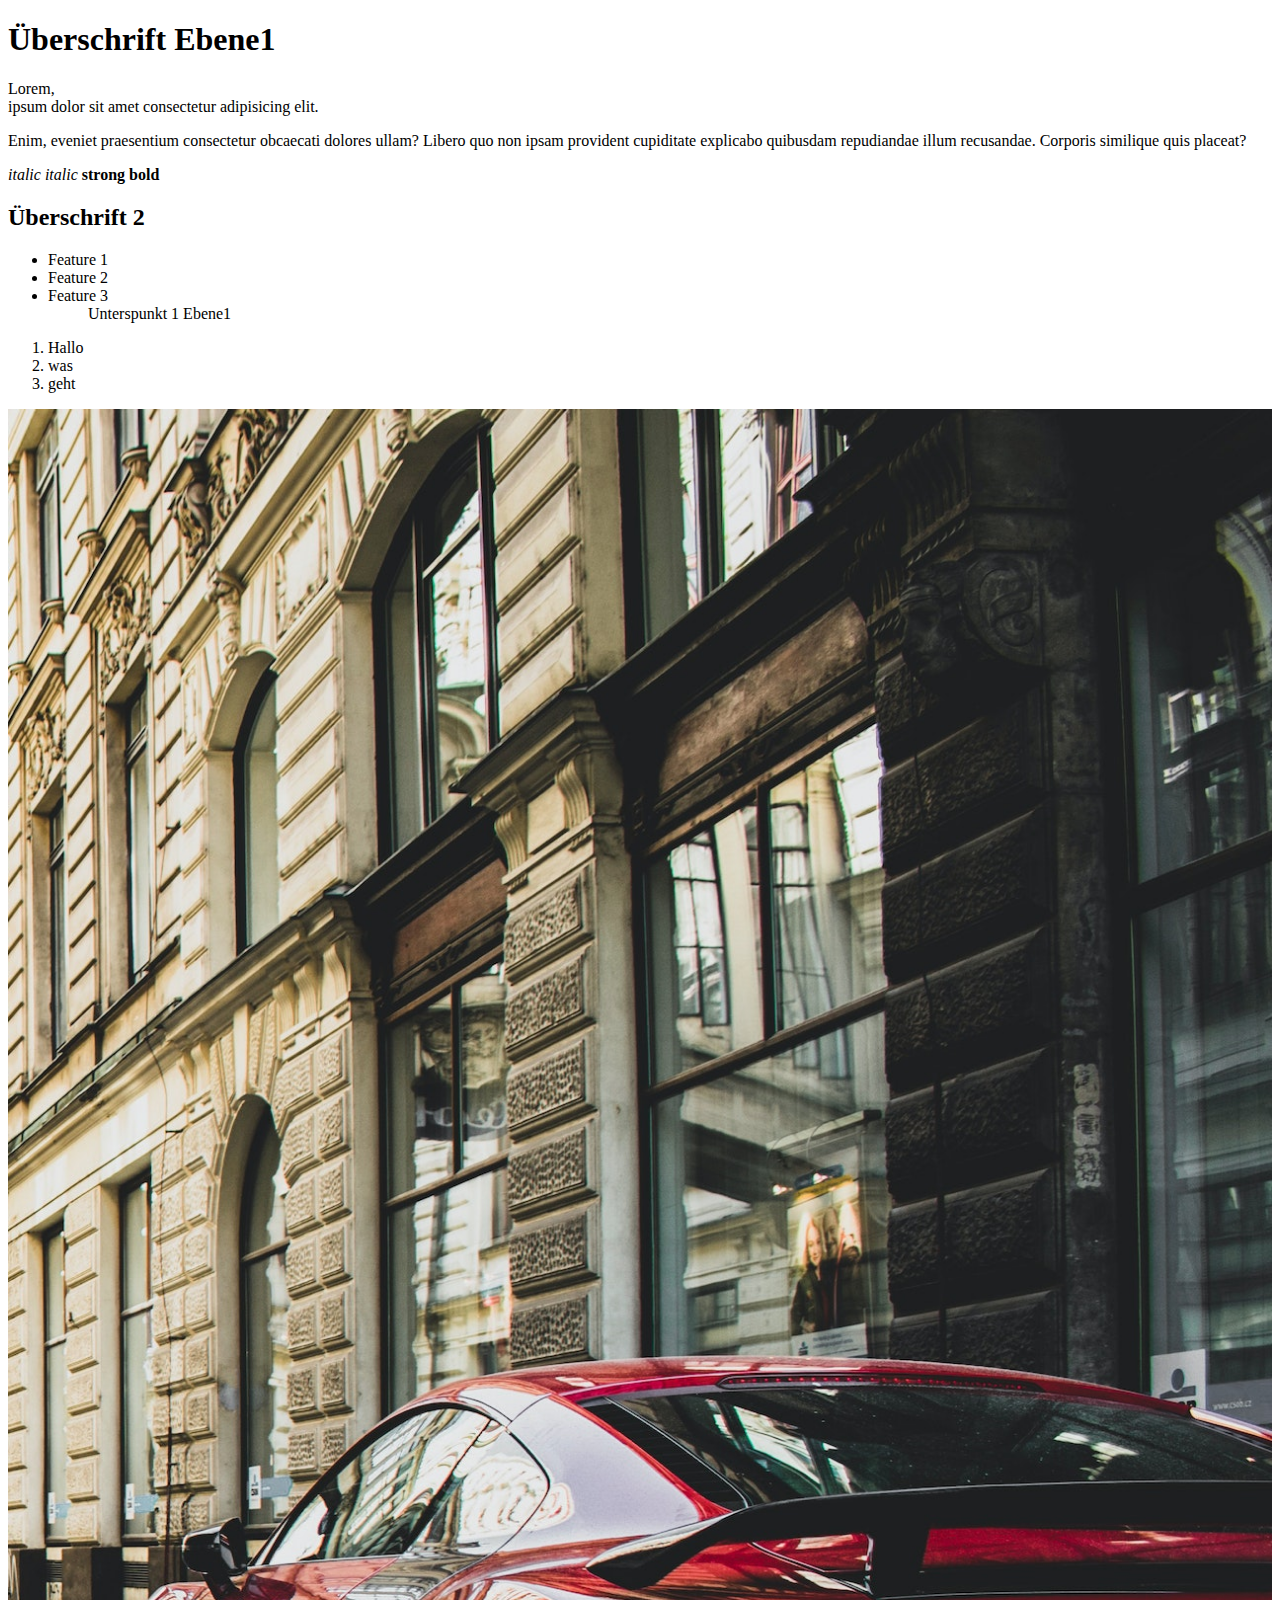
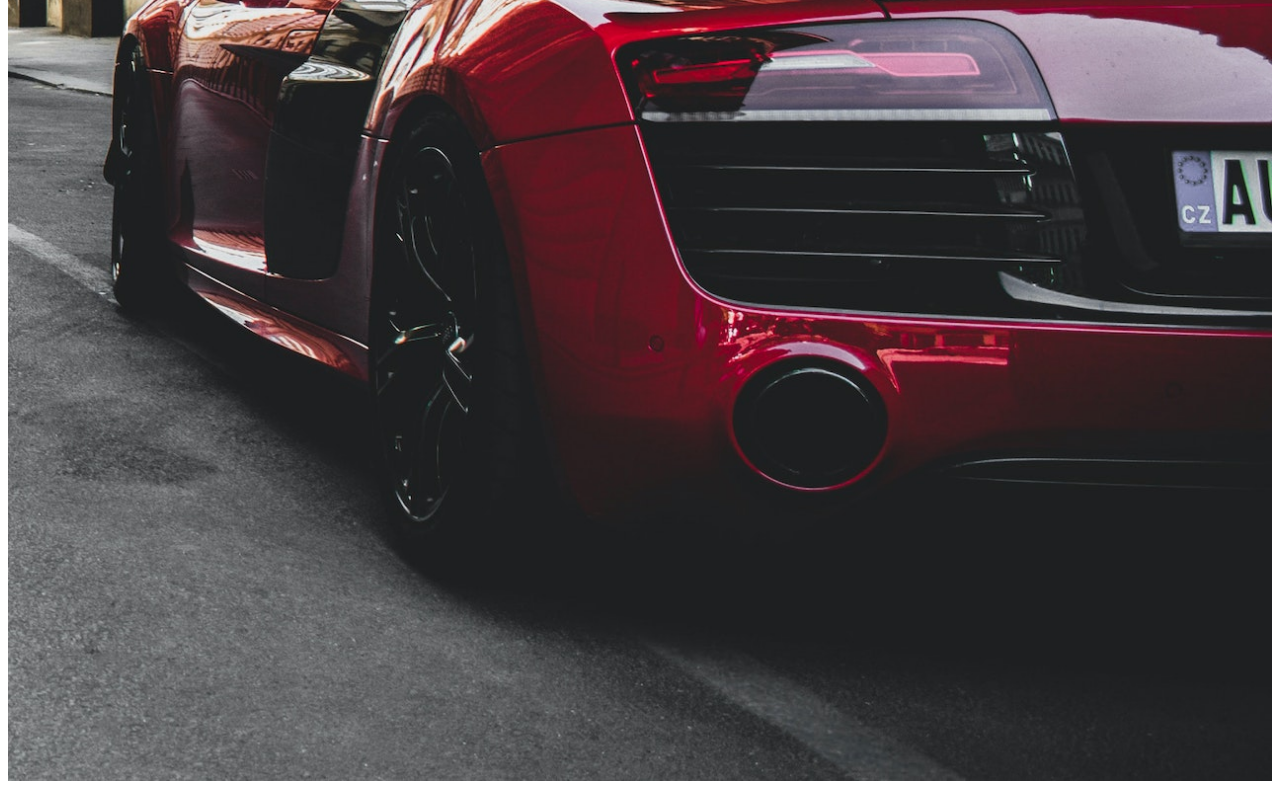
==== index.html @ d90f34ba "First commit" ====
<!DOCTYPE html>
<html lang="en">
            <head>
                <meta charset="UTF-8">
                <meta name="viewport" content="width=device-width, initial-scale=1.0">
                <title>Dokument</title>
            </head>
            <body>    


                <h1>Überschrift Ebene1

                </h1>
               Lorem,<br> ipsum dolor sit amet consectetur adipisicing elit.
               <p>Enim, eveniet praesentium consectetur obcaecati dolores ullam? Libero quo non ipsam provident cupiditate explicabo quibusdam repudiandae illum recusandae. Corporis similique quis placeat? </p> 


                <i>italic</i>
                <em>italic</em>
                <strong>strong</strong>
                <b>bold</b> 
                <h2>Überschrift 2</h2>



                <ul>
                    <li>Feature 1</li> 
                    <li>Feature 2</li>
                    <li>
                        Feature 3
                        <ul>Unterspunkt 1 Ebene1</ul>

                    </li>
                </ul>
                


                <ol> 
                    <li>Hallo</li>
                    <li>was</li>
                    <li>geht</li>

                </ol>

                <!-- 
                    
                    
                    Text für Kommentar 
                
                
                -->

               
               
                <img src="pexels-yurii-hlei-1545743.jpg" width="100%" alt="">
          </body>
</html>
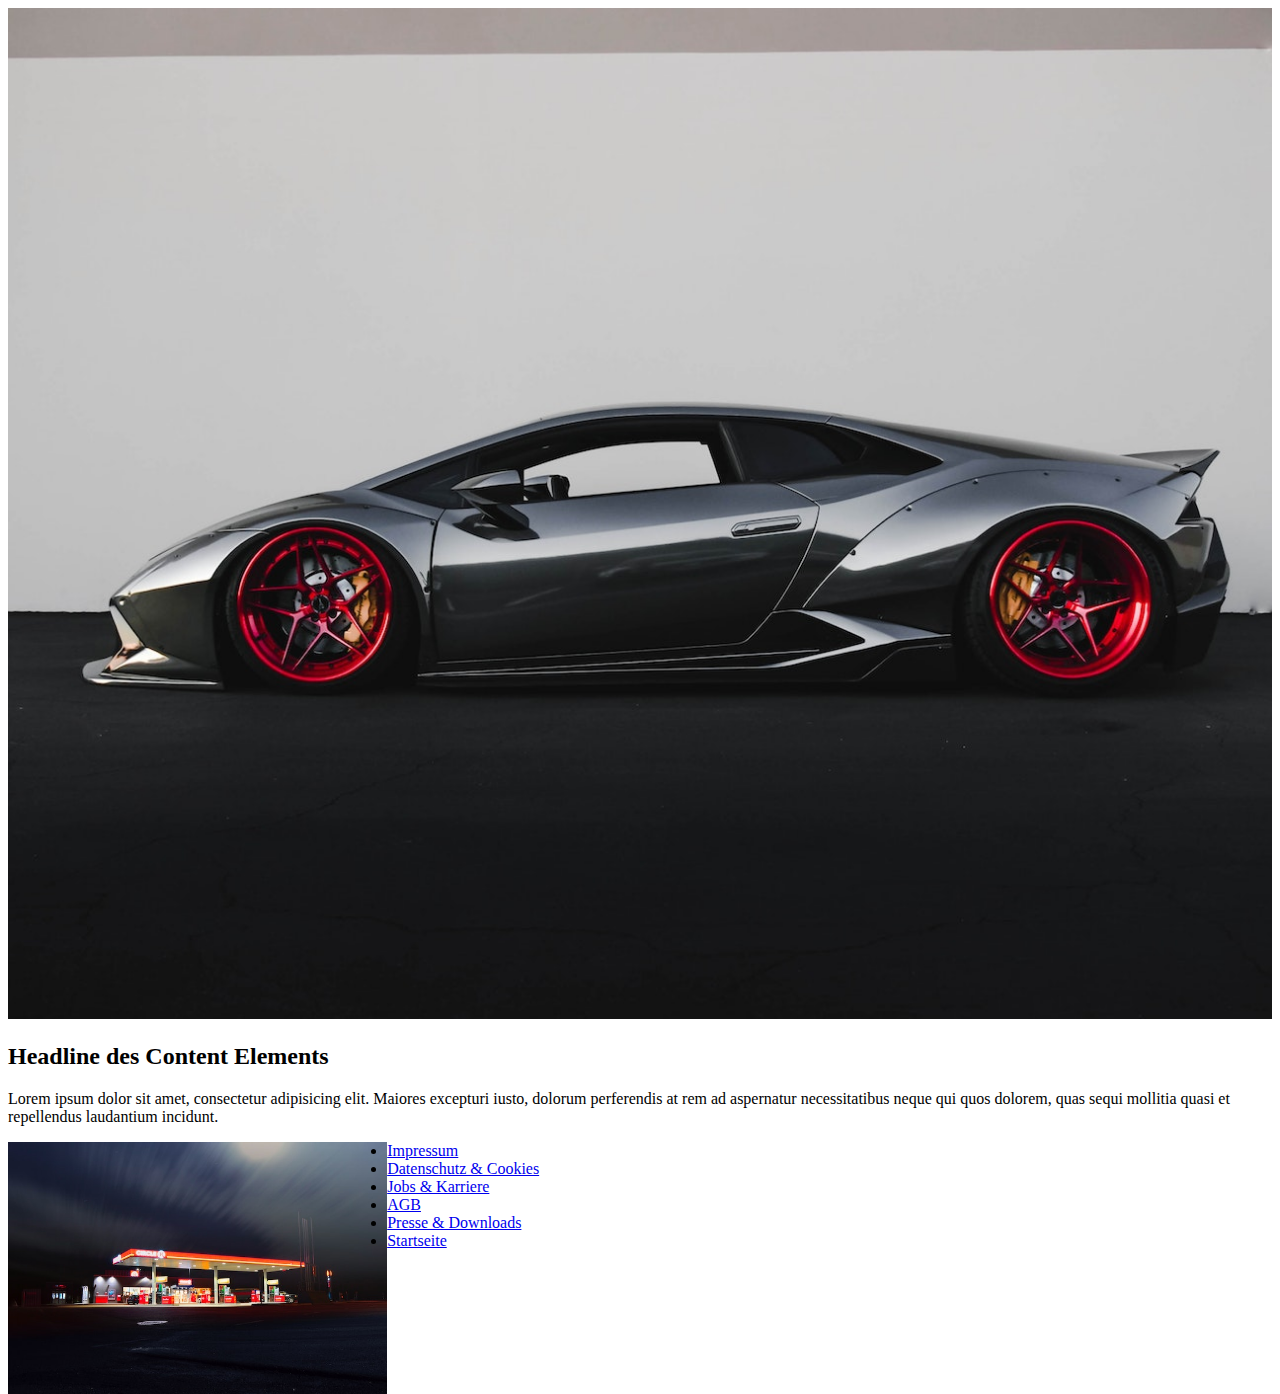
==== commit 96ea434f: "begin basic html structure" ====
--- a/index.html
+++ b/index.html
@@ -1,57 +1,58 @@
 <!DOCTYPE html>
 <html lang="en">
-            <head>
-                <meta charset="UTF-8">
-                <meta name="viewport" content="width=device-width, initial-scale=1.0">
-                <title>Dokument</title>
-            </head>
-            <body>    
+    <head>
+        <meta charset="UTF-8">
+        <meta name="viewport" content="width=device-width, initial-scale=1.0">
+        <title>First own website</title>
+    </head>
+<body>  
+    
+    
+    <div class="wrapper">
+
+        <header id="mainHeader">
+            <img src="Lambo.jpg" width="100%" alt="">
 
 
-                <h1>Überschrift Ebene1
+        </header>
 
-                </h1>
-               Lorem,<br> ipsum dolor sit amet consectetur adipisicing elit.
-               <p>Enim, eveniet praesentium consectetur obcaecati dolores ullam? Libero quo non ipsam provident cupiditate explicabo quibusdam repudiandae illum recusandae. Corporis similique quis placeat? </p> 
+        <main> 
+
+            <!-- Content Elemente werden in Sektionenn unterteilt -->
+            <!-- Content elements are beeing strucured in sections -->
 
 
-                <i>italic</i>
-                <em>italic</em>
-                <strong>strong</strong>
-                <b>bold</b> 
-                <h2>Überschrift 2</h2>
+             <!-- Content elements BEGIN -->
+            <section>
+                <div style="float: left; max-width: 100%"> 
+                    <h2>Headline des Content Elements</h2>
+                    <p>Lorem ipsum dolor sit amet, consectetur adipisicing elit. Maiores excepturi iusto, dolorum perferendis at rem ad aspernatur necessitatibus neque qui quos dolorem, quas sequi mollitia quasi et repellendus laudantium incidunt.</p>
+                </div>
+            
+                <img style="float: left; max-width:100%;" src="Tankstelle.jpg" width="30%" alt="Content Element 1 Bild" >
 
 
+            </section>
+        </main>
 
-                <ul>
-                    <li>Feature 1</li> 
-                    <li>Feature 2</li>
-                    <li>
-                        Feature 3
-                        <ul>Unterspunkt 1 Ebene1</ul>
+        <footer>
+            
+             <div class="inner wrapper">
+              <ul>
+                 <!-- a als Anchor Link innerhalb des selben Dokuments -->
+                <li><a href="impressum.html">Impressum</a></li>
+                <li><a href="https://www.amazon.de/gp/help/customer/display.html?nodeId=201909010&ref_=footer_privacy">Datenschutz &amp; Cookies</a></li>
+                <li><a href="jobs/karriere.html">Jobs &amp; Karriere</a></li>
+                <li><a href="#">AGB</a></li>
+                <li><a href="#">Presse &amp; Downloads</a></li>
+                <li><a href="/">Startseite</a></li>
 
-                    </li>
-                </ul>
-                
+              </ul>
+                 
+             </div>
+        </footer>
+    </div>
 
 
-                <ol> 
-                    <li>Hallo</li>
-                    <li>was</li>
-                    <li>geht</li>
-
-                </ol>
-
-                <!-- 
-                    
-                    
-                    Text für Kommentar 
-                
-                
-                -->
-
-               
-               
-                <img src="pexels-yurii-hlei-1545743.jpg" width="100%" alt="">
-          </body>
+</body>
 </html>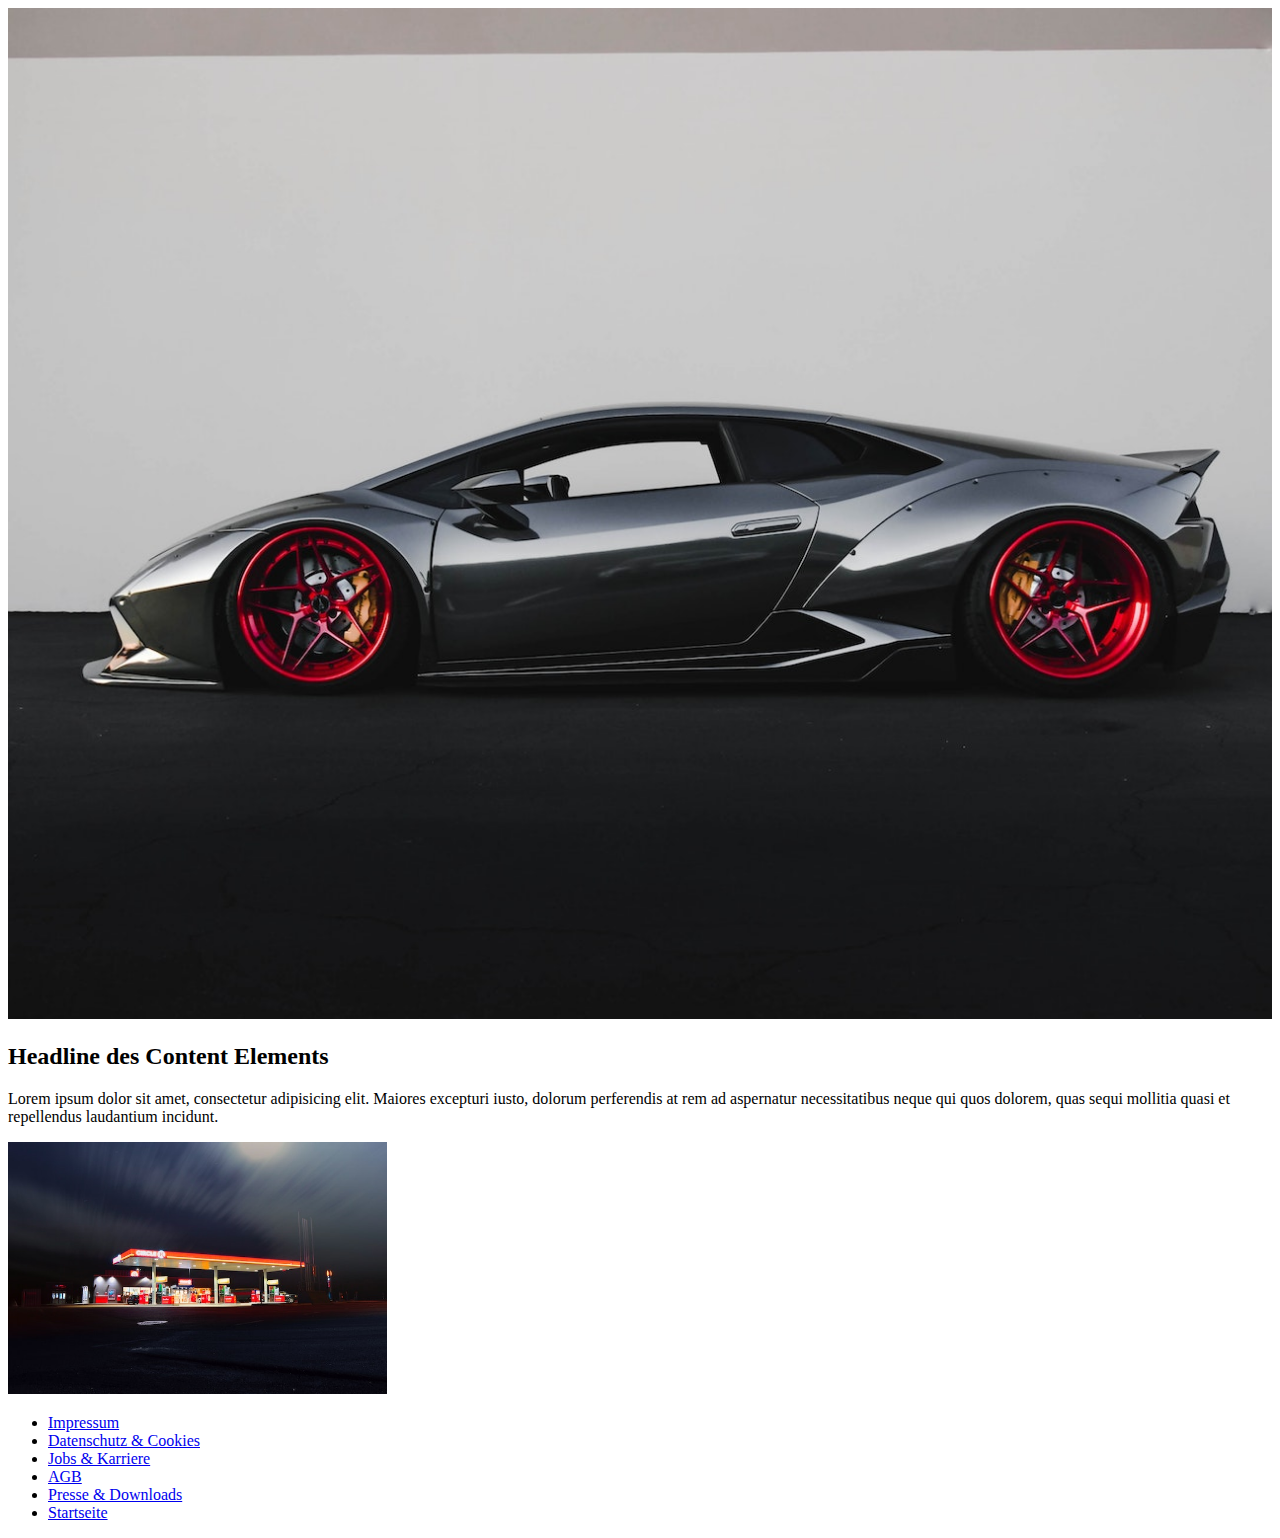
==== commit 090a6466: "csss basics" ====
--- a/index.html
+++ b/index.html
@@ -16,24 +16,22 @@
 
         </header>
 
-        <main> 
+    <main> 
+   
+        <!-- Content Elemente werden in Sektionenn unterteilt -->
+        <!-- Content elements are beeing strucured in sections -->
+         <!-- Content elements BEGIN -->
+       <section>
+           <div style="float: left; max-width: 100%"> 
+               <h2>Headline des Content Elements</h2>
+               <p>Lorem ipsum dolor sit amet, consectetur adipisicing elit. Maiores excepturi iusto, dolorum perferendis at rem ad aspernatur necessitatibus neque qui quos dolorem, quas sequi mollitia quasi et repellendus laudantium incidunt.</p>
+           </div>
+       
+           <img style="clear both" ; max-width:100%; src="Tankstelle.jpg" width="30%" alt="Content Element 1 Bild">
 
-            <!-- Content Elemente werden in Sektionenn unterteilt -->
-            <!-- Content elements are beeing strucured in sections -->
+       </section>
 
-
-             <!-- Content elements BEGIN -->
-            <section>
-                <div style="float: left; max-width: 100%"> 
-                    <h2>Headline des Content Elements</h2>
-                    <p>Lorem ipsum dolor sit amet, consectetur adipisicing elit. Maiores excepturi iusto, dolorum perferendis at rem ad aspernatur necessitatibus neque qui quos dolorem, quas sequi mollitia quasi et repellendus laudantium incidunt.</p>
-                </div>
-            
-                <img style="float: left; max-width:100%;" src="Tankstelle.jpg" width="30%" alt="Content Element 1 Bild" >
-
-
-            </section>
-        </main>
+    </main>
 
         <footer>
             
